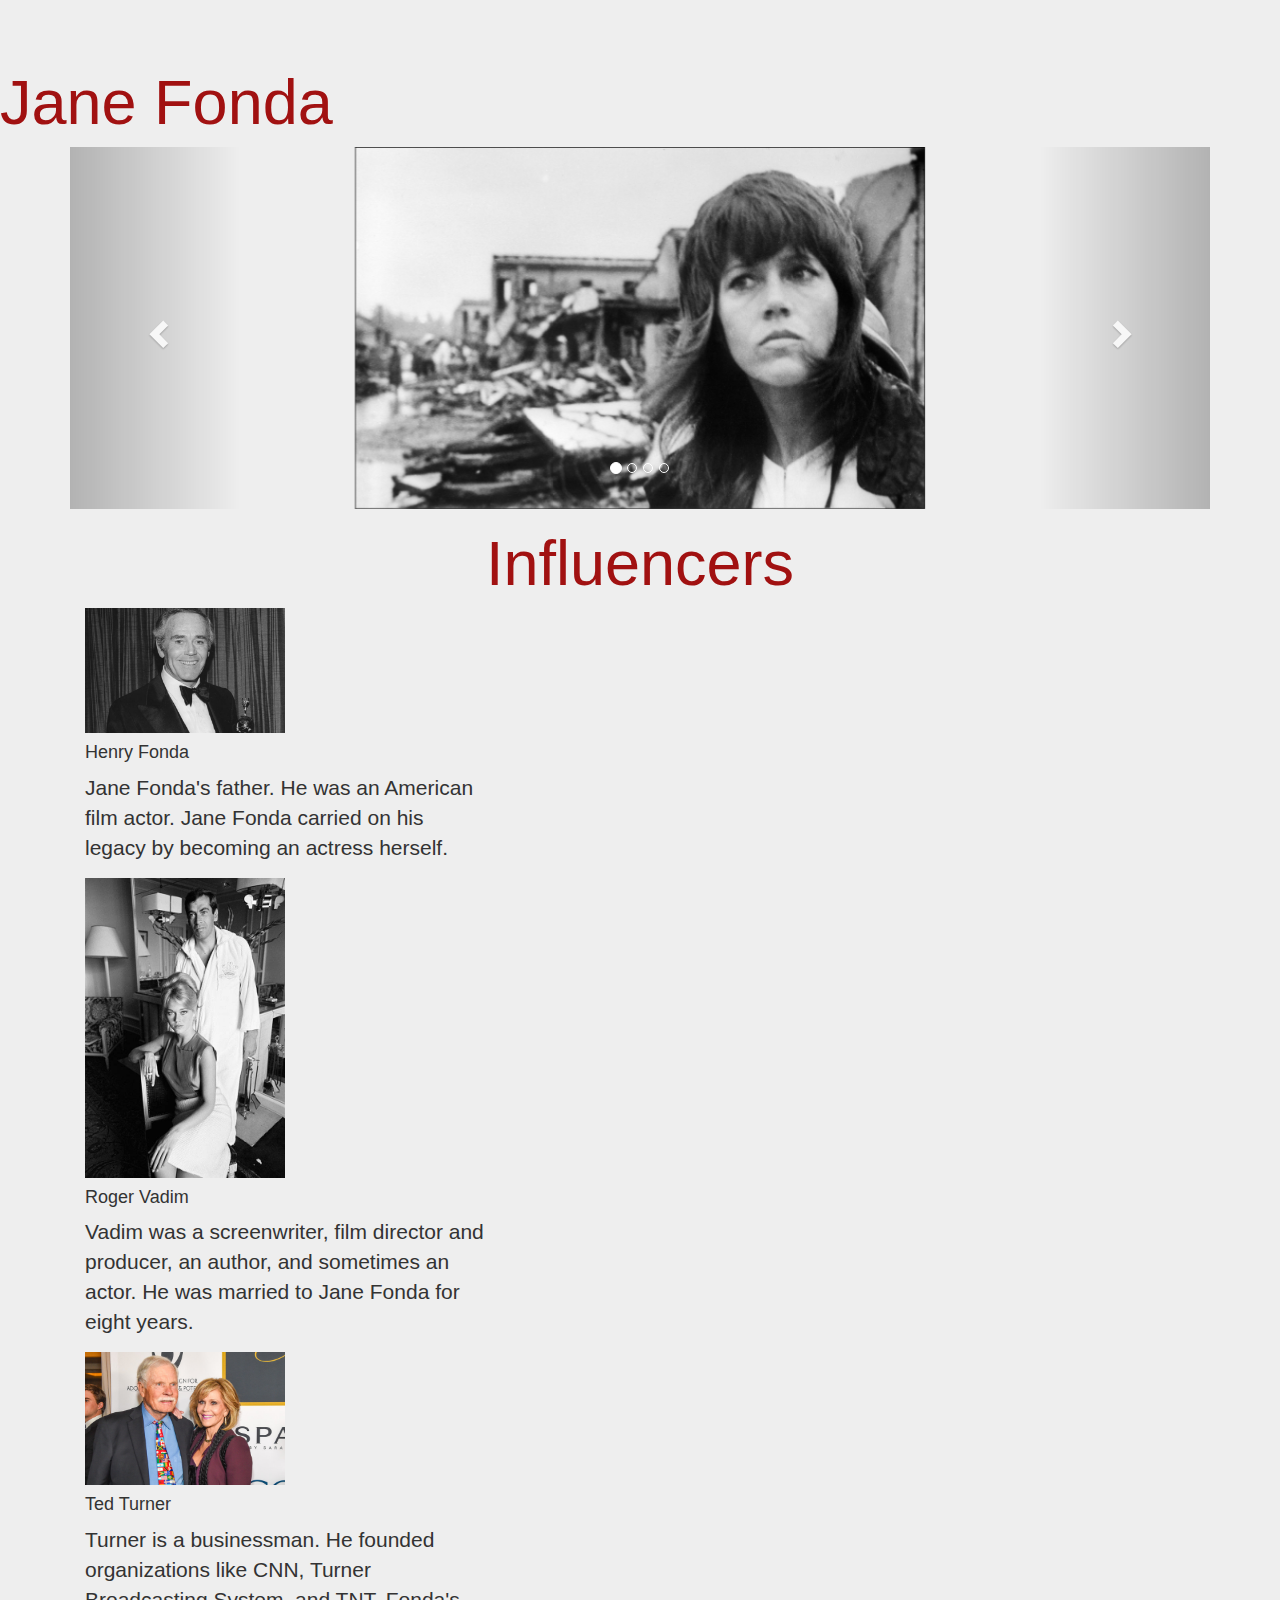
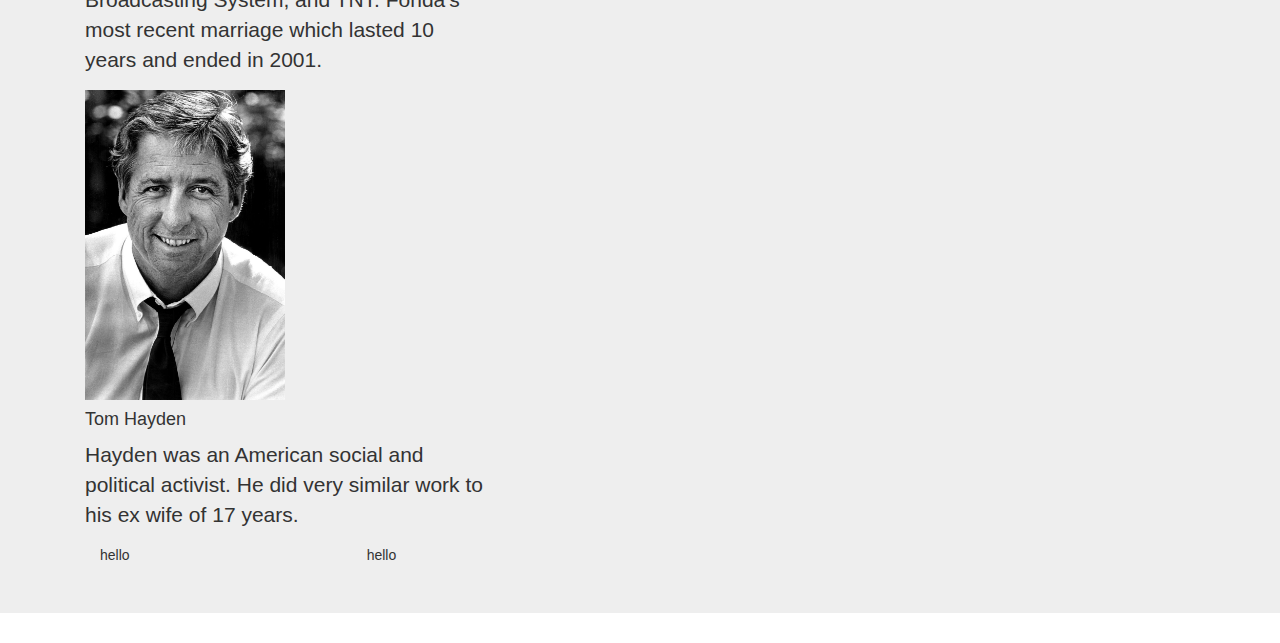
==== tributeCite/index.html @ 1ebfdfda "First commit" ====
<!DOCTYPEhtml>
<html lang="en">
<head>
  <title></title>
  <meta charset="utf-8">
  <meta name="viewport" content="width=device-width, initial-scale=1">
  <link rel="stylesheet" href="https://maxcdn.bootstrapcdn.com/bootstrap/3.4.0/css/bootstrap.min.css">
  <script src="https://ajax.googleapis.com/ajax/libs/jquery/3.3.1/jquery.min.js"></script>
  <script src="https://maxcdn.bootstrapcdn.com/bootstrap/3.4.0/js/bootstrap.min.js"></script>
</head>
<body>
        <div class="jumbotron">
  <h1>Jane Fonda</h1> 
  <style>.jumbotron h1{
    color: #a11111;
} </style> 
<div class="container">
<div id="myCarousel" class="carousel slide" data-ride="carousel">
  <ol class="carousel-indicators">
    <li data-target="#myCarousel" data-slide-to="0" class="active"></li>
    <li data-target="#myCarousel" data-slide-to="1"></li>
    <li data-target="#myCarousel" data-slide-to="2"></li>
    <li data-target="#myCarousel" data-slide-to="3"></li>
  </ol>
  <div class="carousel-inner">
    <div class="item active"> <div class="text-center">
      <img src="images/five axts.jpeg" alt="Jane Fonda visiting Hanoi in 1972." style="width:50%;">
    </div> </div>
    <div class="item"> <div class="text-center">
      <img src="images/fonda now.jpg" alt="Jane Fonda now, age 81." style="width:50%;">
      </div> </div>
    <div class="item"> <div class="text-center">
      <img src="images/Jane Fonda mugshut.jpeg" alt="Jane Fonda's mugshot 1970." style="width:50%;">
    </div> </div>
    <div class="item"> <div class="text-center">
      <img src="images/Politicial-activist-actress-jane-fonda-gives-peace-sign-during-new-york-news-conference-1200x795.jpg" alt="Jane Fonda gives peace sign at New York news conference." style="width:50%;">
    </div> </div>
    <a class="left carousel-control" href="#myCarousel" data-slide="prev">
      <span class="glyphicon glyphicon-chevron-left"></span>
      <span class="sr-only">Previous</span>
    </a>
    <a class="right carousel-control" href="#myCarousel" data-slide="next">
      <span class="glyphicon glyphicon-chevron-right"></span>
      <span class="sr-only">Next</span>
    </a>
  </div>
  </div>
  <div class="container">
  <div class='text-center'> <h1>Influencers</h1>
  </div>
  <div class="card" style="width:400px">
  <img class="card-img-top" src="images/henry fonda goldenglobes.jpg" alt="Card image" style="width:50%;">
  <div class="card-body">
    <h4 class="card-title">Henry Fonda</h4>
    <p class="card-text">Jane Fonda's father. He was an American film actor. Jane Fonda carried on his legacy by becoming an actress herself.</p>
  </div>
    <div class="card" style="width:400px">
  <img class="card-img-top" src="images/fonda and roger vadim.jpg" alt="Card image" style="width:50%;">
  <div class="card-body">
    <h4 class="card-title">Roger Vadim</h4>
    <p class="card-text">Vadim was a screenwriter, film director and producer, an author, and sometimes an actor. He was married to Jane Fonda for eight years.</p>
  </div>
    <div class="card" style="width:400px">
  <img class="card-img-top" src="images/fonda and ted turner.jpg" alt="Card image" style="width:50%;">
  <div class="card-body">
    <h4 class="card-title">Ted Turner</h4>
    <p class="card-text">Turner is a businessman. He founded organizations like CNN, Turner Broadcasting System, and TNT. Fonda's most recent marriage which lasted 10 years and ended in 2001. </p>
</div>
 <div class="card" style="width:400px">
  <img class="card-img-top" src="images/tom hayden.jpg" alt="Card image" style="width:50%;">
  <div class="card-body">
    <h4 class="card-title">Tom Hayden</h4>
    <p class="card-text">Hayden was an American social and political activist. He did very similar work to his ex wife of 17 years.  </p>
</div>
<div class="col-sm-8"> 
hello
    </div>
    <div class="col-sm-4">
    hello
    </div>
</div>
    </body>
</html>
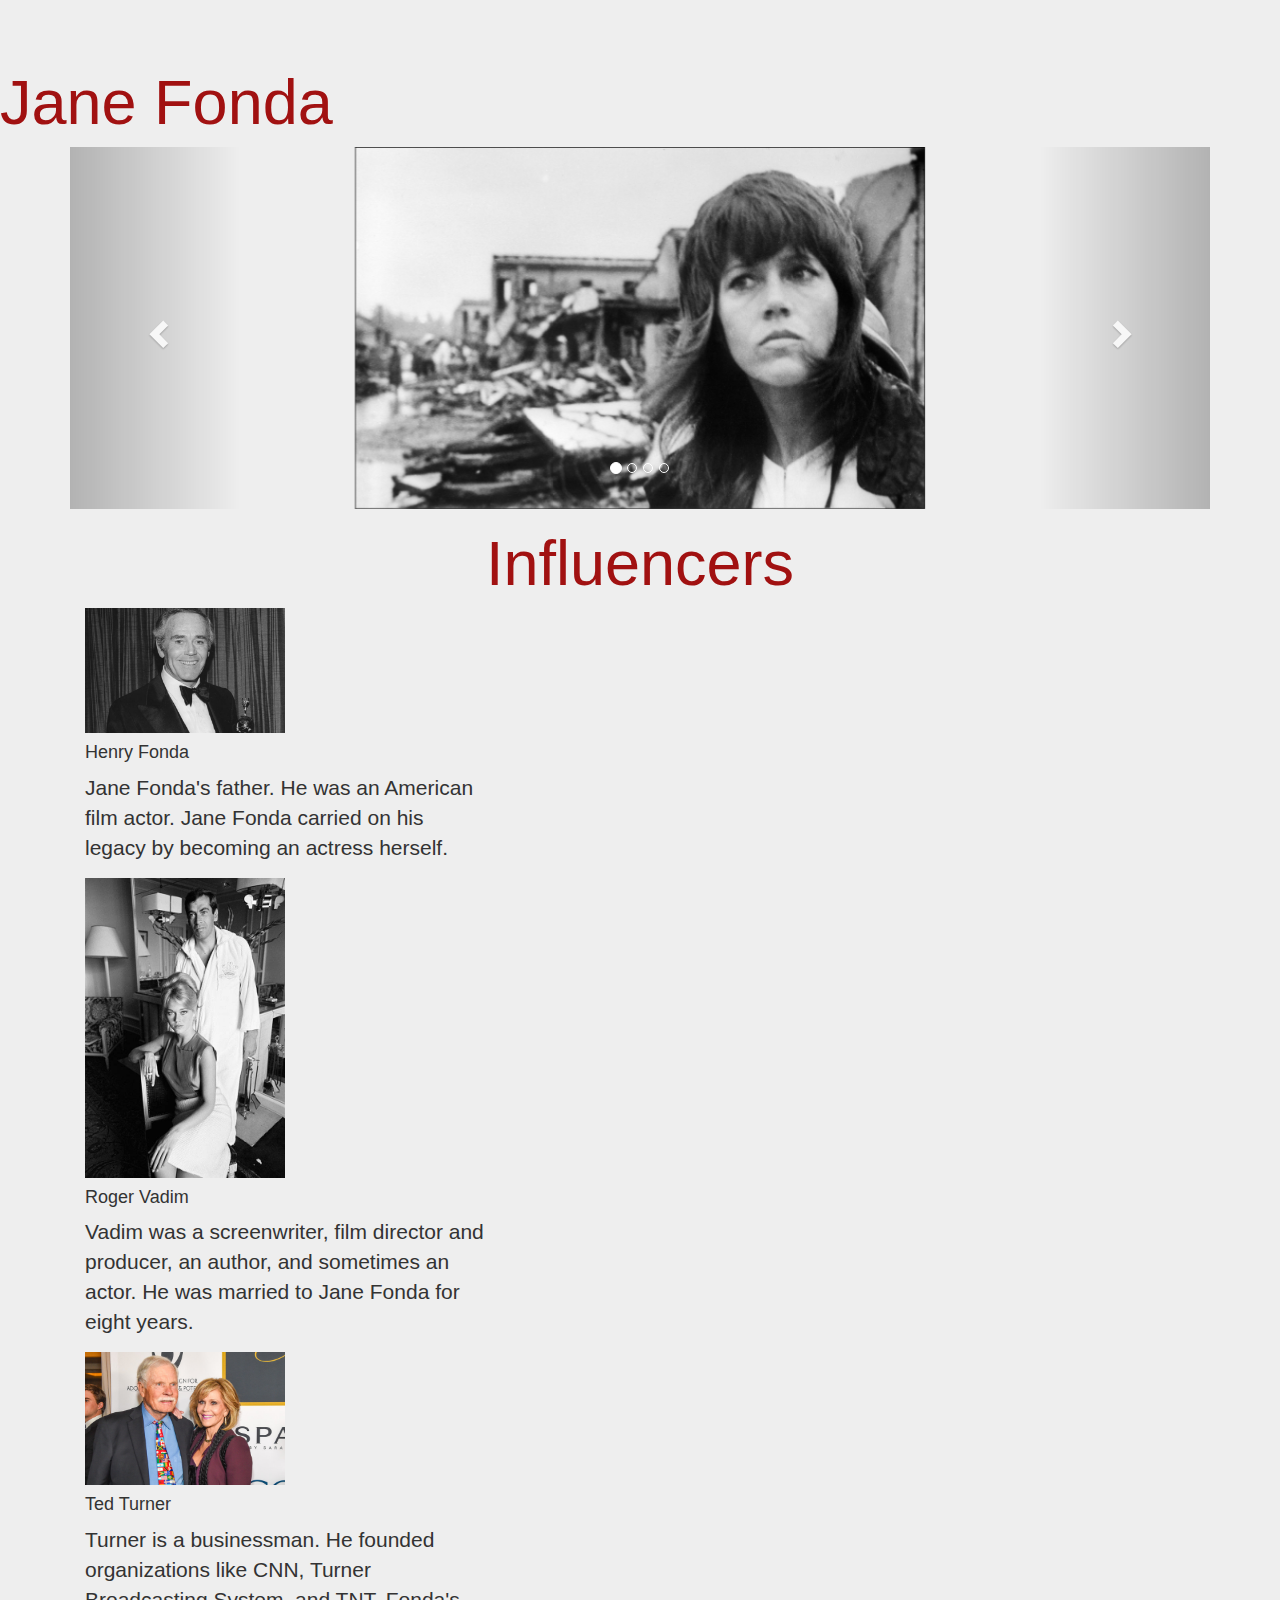
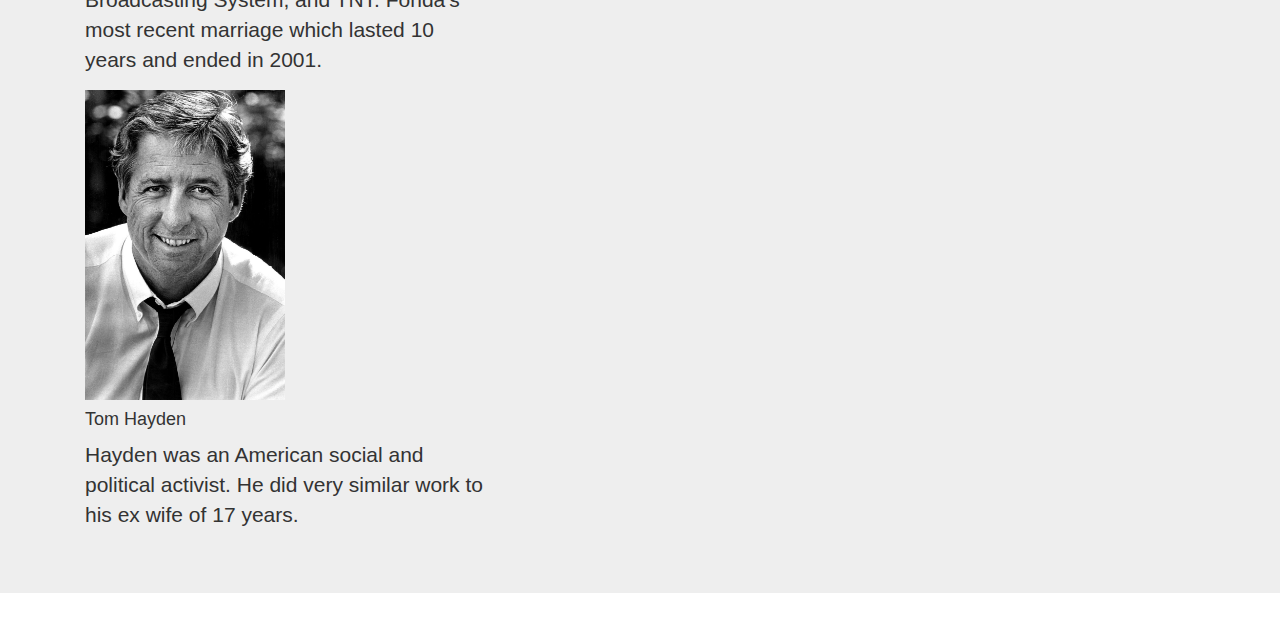
==== commit f7bf1e07: "First commit" ====
--- a/tributeCite/index.html
+++ b/tributeCite/index.html
@@ -72,12 +72,7 @@
     <h4 class="card-title">Tom Hayden</h4>
     <p class="card-text">Hayden was an American social and political activist. He did very similar work to his ex wife of 17 years.  </p>
 </div>
-<div class="col-sm-8"> 
-hello
-    </div>
-    <div class="col-sm-4">
-    hello
-    </div>
+
 </div>
     </body>
 </html>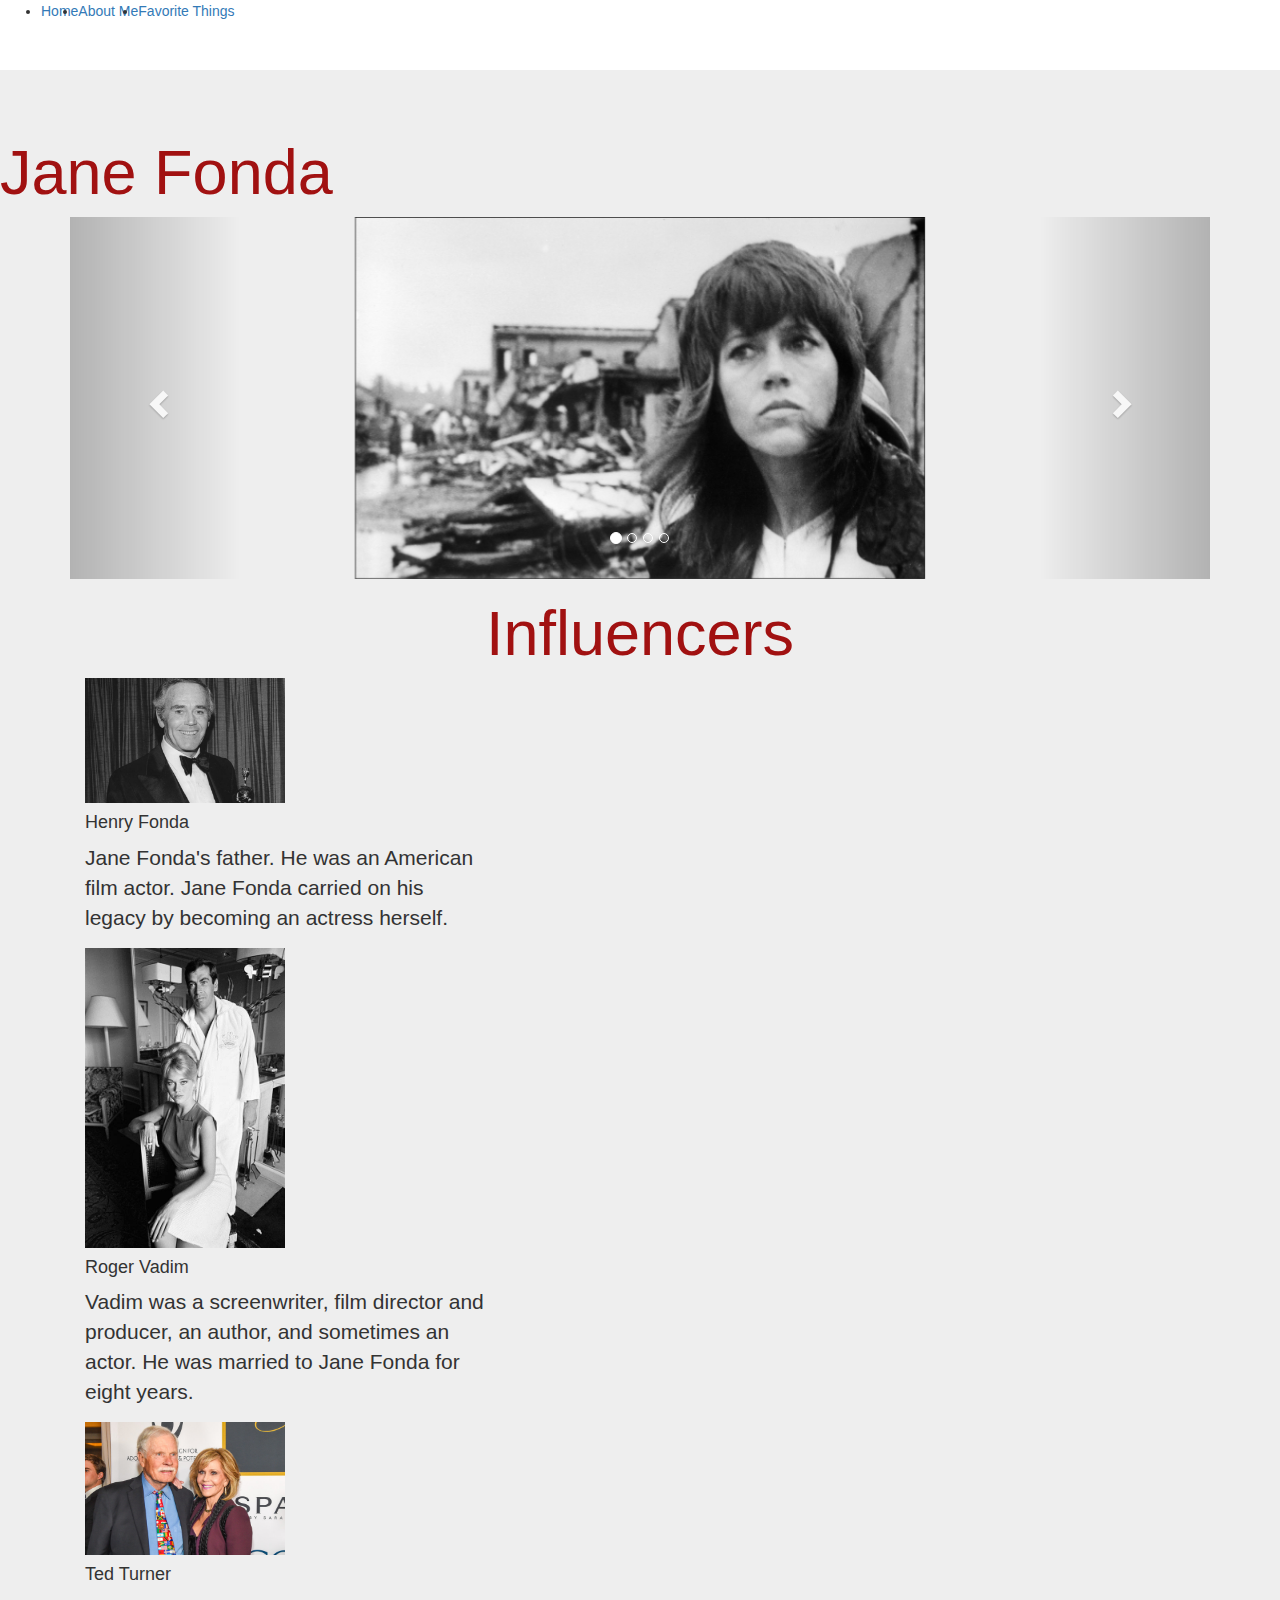
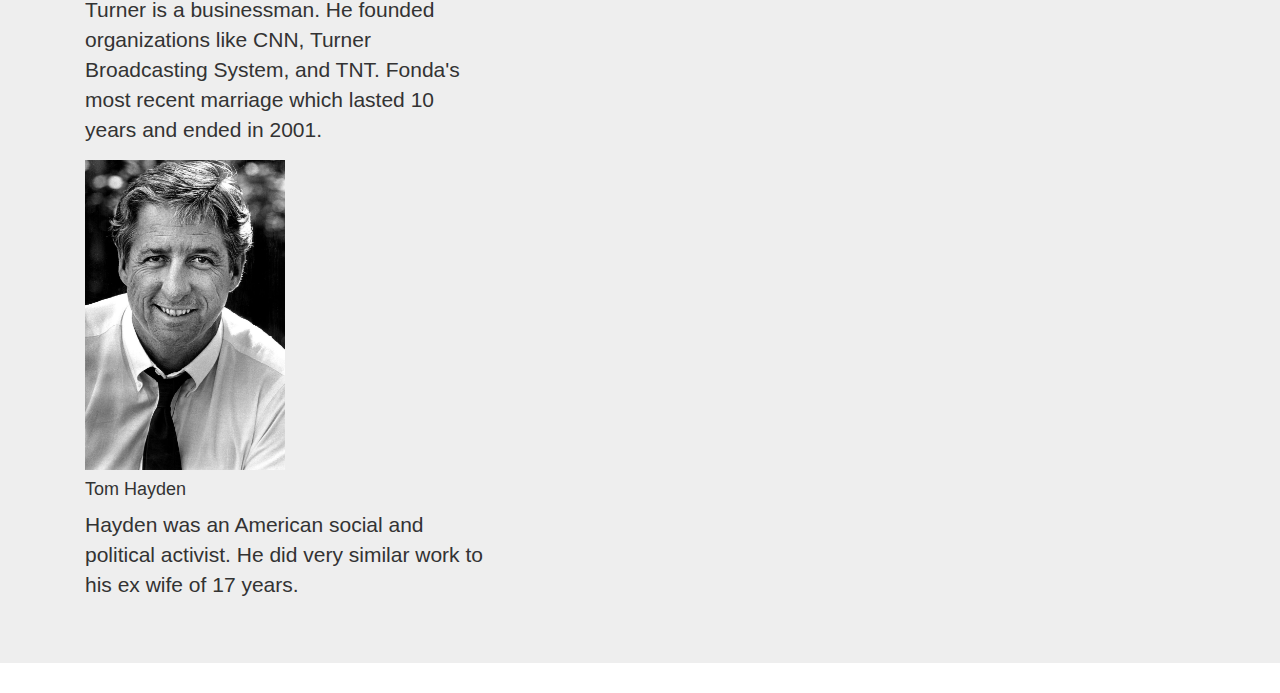
==== commit 7507aba9: "webfinal" ====
--- a/tributeCite/index.html
+++ b/tributeCite/index.html
@@ -9,6 +9,19 @@
   <script src="https://maxcdn.bootstrapcdn.com/bootstrap/3.4.0/js/bootstrap.min.js"></script>
 </head>
 <body>
+   <nav class="navbar navbar-expand-sm bg-light">
+  <ul class="navbar-nav">
+     <li class="nav-item">
+      <a class="nav-link" href="../webFinal/index.html">Home</a>
+    </li>
+    <li class="nav-item">
+      <a class="nav-link" href="../webFinal/finalpage.html">About Me</a>
+    </li>
+    <li class="nav-item">
+      <a class="nav-link" href="../webFinal/finalpage.2.html">Favorite Things</a>
+    </li>
+  </ul>
+</nav>
         <div class="jumbotron">
   <h1>Jane Fonda</h1> 
   <style>.jumbotron h1{
